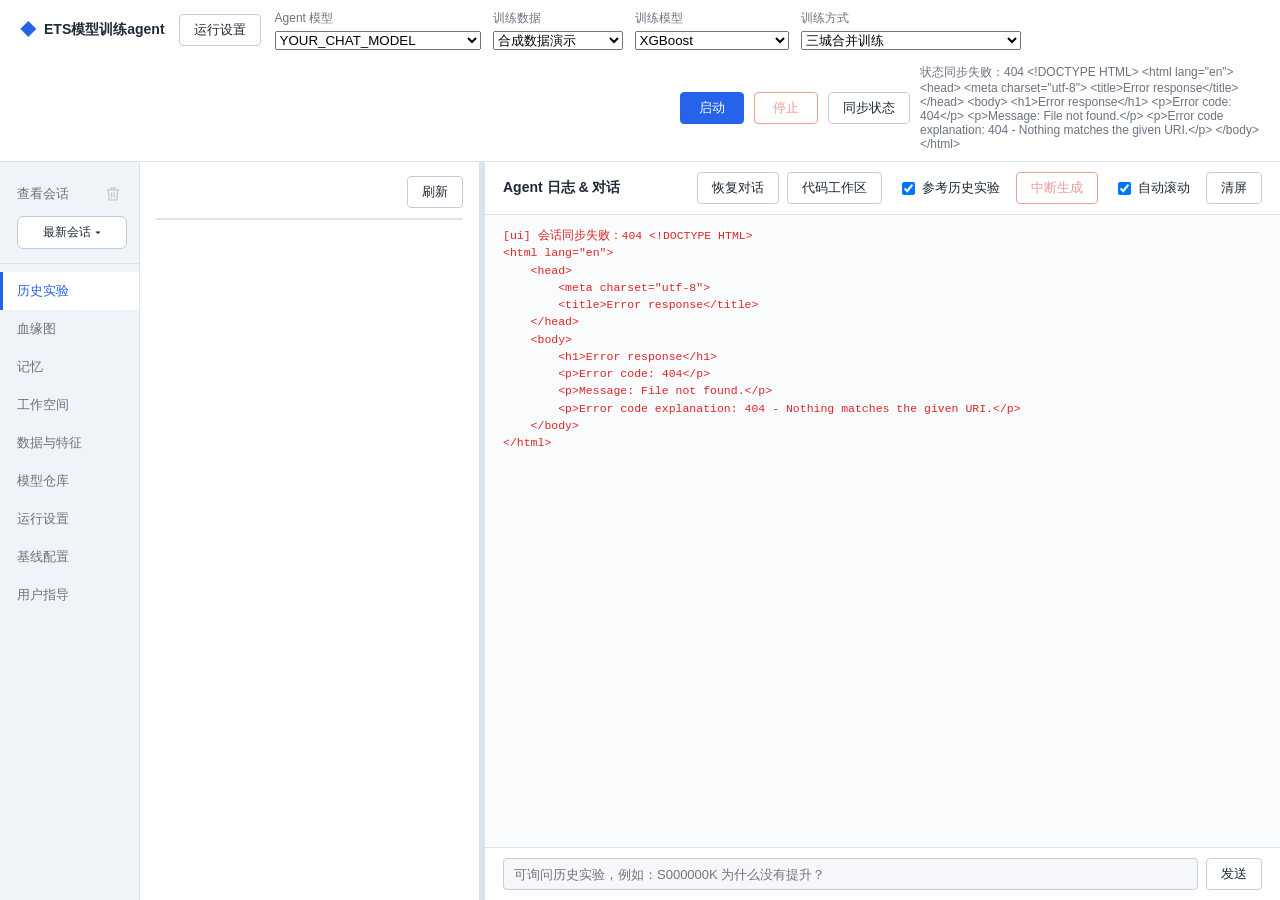
==== webui/static/index.html @ 3db3af94 "Initial sanitized synthetic-data demo" ====
<!DOCTYPE html>
<html lang="zh-CN">
<head>
  <meta charset="UTF-8">
  <title>ETS Agent 控制台</title>
  <link rel="stylesheet" href="styles.css">
</head>
<body>
  <header>
    <div class="brand">
      <span class="logo">◆</span>
      <span class="title">ETS模型训练agent</span>
    </div>
      <button id="btn-run-settings" type="button">运行设置</button>
    <div class="run-panel primary-selectors">
      <label title="用于下一条咨询和下一次启动的实验；不切换正在运行的任务">Agent 模型<select id="llm-profile"><option value="chat">YOUR_CHAT_MODEL</option><option value="responses">YOUR_RESPONSES_MODEL</option></select></label>
      <label title="本仓库只提供合成数据演示">训练数据<select id="data-source" disabled><option value="online">合成数据演示</option></select></label>
      <label>训练模型<select id="model-family"><option value="xgb">XGBoost</option><option value="mlp">简单神经网络（MLP）</option></select></label>
      <label>训练方式<select id="training-mode"><option value="pooled">三城合并训练</option><option value="by_city">分城市训练（示例区域A / 示例区域B / 示例区域C）</option></select></label>
    </div>
    <div class="run-panel">
      <button id="btn-run" class="primary">启动</button>
      <button id="btn-stop" class="danger" disabled>停止</button>
      <button id="btn-sync-run" type="button" title="重新核对后台任务状态，不会启动或停止实验">同步状态</button>
      <span id="run-status" role="status" aria-live="polite">正在核对任务状态…</span>
    </div>
  </header>

  <main>
    <aside class="left-pane">
      <nav class="tabs">
        <div class="session-switcher">
          <div class="session-heading">
            <label for="session-select">查看会话</label>
            <button id="btn-delete-session" type="button" class="session-delete" aria-label="删除所选会话" title="删除所选会话" disabled>
              <svg width="16" height="16" viewBox="0 0 24 24" fill="none" stroke="currentColor" stroke-width="1.7" stroke-linecap="round" stroke-linejoin="round" aria-hidden="true">
                <path d="M3 6h18M9 6V3h6v3M5 6l1 15h12l1-15M10 10v7M14 10v7"/>
              </svg>
            </button>
          </div>
          <button id="session-select" type="button" aria-haspopup="dialog" aria-expanded="false" aria-controls="session-menu">最新会话 ▾</button>
          <div id="session-menu" class="session-menu" role="dialog" aria-label="选择或管理会话" hidden>
            <button id="btn-new-chat" type="button" class="session-new">＋ 新建对话</button>
            <button id="btn-follow-session" type="button" class="session-follow">最新会话（跟随实验）</button>
            <div id="session-list" class="session-list"></div>
            <p class="session-menu-note">新建对话不启动实验。垃圾桶仅删除对应项，需确认。</p>
            <button id="btn-close-sessions" type="button">关闭列表</button>
          </div>
        </div>
        <button class="tab active" data-tab="history">历史实验</button>
        <button class="tab" data-tab="lineage">血缘图</button>
        <button class="tab" data-tab="memory">记忆</button>
        <button class="tab" data-tab="workspace" id="tab-workspace">工作空间</button>
        <button class="tab" data-tab="discovery">数据与特征</button>
        <button class="tab" data-tab="models">模型仓库</button>
        <button class="tab" data-tab="run-settings">运行设置</button>
        <button class="tab" data-tab="tuning">基线配置</button>
        <button class="tab" data-tab="hints">用户指导</button>
      </nav>
      <div class="tab-content-wrap">

<section class="tab-panel" data-panel="run-settings"><h2>运行设置</h2><section class="settings-section"><h3>本地快照</h3><div class="run-panel settings-grid">



      <label id="snapshot-control" hidden>本地快照<select id="snapshot-id"><option value="">正在加载…</option></select></label>
      <button id="btn-refresh-snapshots" type="button" hidden>刷新快照</button></div></section><section class="settings-section"><h3>探索与预算</h3><div class="run-panel settings-grid">      <label>轮数上限<input id="rounds" type="number" min="0" max="20" value="5"></label>
      <label>每轮尝试上限<input id="max-proposals" type="number" min="1" max="8" value="3"></label>
      <label class="chk" title="每次实验后重新规划；总尝试预算=轮数×每轮上限，不再预先批量生成三个方案"><input id="continuous-search" type="checkbox" checked>持续探索</label>
      <label class="chk" title="允许删除/替换特征、同会话分支、有界调参；新数据和代码扩展需人工审批。baseline不变"><input id="research-skills" type="checkbox" checked>扩展研究能力</label>
      <label class="chk" title="MLP专用。按验证结果自动做调参、XGB对照、多种子复验及融合；候选预算=轮数×每轮上限，复验额外最多24次训练，受搜索分钟总预算约束。使用内置实验策略，不调用Agent大模型"><input id="model-study" type="checkbox">自主模型实验</label>
      <label class="chk" title="启动实验后，每次规划前由模型自主决定搜索、阅读或复用已有证据；仅影响实验，下方对话独立支持联网"><input id="web-research-enabled" type="checkbox">联网研究</label>
      <button id="btn-web-research" type="button">资料调研</button>
      <label title="baseline完成后计时；预算到期不再安排新实验，不强杀已经开始的实验">搜索分钟<input id="search-timeout" type="number" min="1" max="1440" value="120"></label>
      <label title="连续未提升全局冠军的尝试达到此数时停止">无提升上限<input id="search-patience" type="number" min="1" max="160" value="9"></label></div></section><section class="settings-section"><h3>运行选项</h3><div class="run-panel settings-grid">      <label class="chk" title="只读取真实数据并生成字段画像，不训练、不调用 LLM"><input id="profile-only" type="checkbox">只做画像</label>
      <label class="chk"><input id="no-agent" type="checkbox">只跑 baseline</label>
      <label class="chk" title="普通探索继承上次配方；自主模型实验继承MLP冠军完整特征与权重作为候选，并在本次时间验证集重训"><input id="resume-recipes" type="checkbox">继承上次特征</label></div></section>    <div class="log-path-hint" id="log-path-hint" title="点击复制路径">
      <span class="lph-label">📝 日志</span>
      <span class="lph-value">加载中…</span>
    </div>
</section>
      <section class="tab-panel active" data-panel="history">
        <div id="city-training-summary" hidden></div>
        <div class="panel-actions">
          <button id="btn-refresh-history">刷新</button>
        </div>
        <div id="history-table" class="table-wrap"></div>
      </section>

      <section class="tab-panel" data-panel="memory">
        <div class="panel-actions">
          <button id="btn-refresh-memory">刷新</button>
        </div>
        <div id="memory-view"></div>
      </section>

      <section class="tab-panel" data-panel="lineage">
        <div class="panel-actions">
          <span class="hint" style="margin-right:auto">连线表示实际比较的父模型；旧记录缺少父节点时不推测连线。绿=通过门禁，蓝=baseline。</span>
          <button id="btn-refresh-lineage">刷新</button>
        </div>
        <div id="lineage-view"></div>
      </section>

      <section class="tab-panel" data-panel="discovery">
        <p class="hint">查看当前会话的实验依据与结果。自主模型实验使用训练期内时间验证；普通特征探索的测试成绩参与候选筛选。</p>
        <button id="btn-refresh-discovery">刷新字段画像</button>
        <div id="discovery-view"></div>
      </section>

      <section class="tab-panel" data-panel="workspace">
        <div class="workspace-heading"><div><h2>工作空间</h2><p class="hint">项目共享资料库 · 论文、文章与开源代码，不随会话切换</p></div><button id="workspace-refresh" type="button">刷新</button></div>
        <p id="workspace-summary" class="hint" aria-live="polite"></p>
        <details class="workspace-add"><summary>＋ 添加网络资料</summary>
        <form id="workspace-import" class="workspace-import">
          <label>保存网络资料<select id="workspace-import-kind"><option value="document">文章 / 论文</option><option value="code">源码 / GitHub 仓库 / ZIP</option></select></label>
          <label class="workspace-url">公开 HTTPS 网址<input id="workspace-url" type="url" required maxlength="2000" placeholder="粘贴文章、论文、源码文件或 GitHub 仓库网址"></label>
          <button id="workspace-save" type="submit" class="primary">下载并保存</button>
        </form>
        <p class="hint">只收录下载的论文正文、文章、技术文档和代码；首页、目录、搜索、词典等浏览页面不收录，相同内容合并展示。代码不执行，ZIP 不解压。不支持登录、付费墙或私有仓库。请勿填写密钥。</p>
        </details>
        <p id="workspace-import-status" role="status"></p>
        <form id="workspace-filter" class="workspace-filter">
          <input id="workspace-query" type="search" maxlength="300" aria-label="搜索资料标题或来源" placeholder="搜索标题、文件名或来源网址">
          <select id="workspace-kind" aria-label="资料类型"><option value="all">全部类型</option><option value="pdf">论文 / PDF</option><option value="article">文章 / 文本</option><option value="code">源码文件</option><option value="archive">代码 ZIP</option></select>
          <button type="submit">筛选</button>
        </form>
        <p id="workspace-list-status" role="status"></p>
        <div class="workspace-toolbar"><span class="hint">单击选中 · 双击或 Enter 打开 · 空格预览</span><button id="workspace-settings" type="button">打开方式…</button></div>
        <div id="workspace-list" class="workspace-grid" aria-label="资料文件"></div>
        <div id="workspace-selection" class="workspace-selection" hidden></div>
        <button id="workspace-more" type="button" hidden>加载更多资料</button>
        <p class="hint workspace-storage">文件保存在项目 artifacts/web_research/documents/ 中；下载原文件不会删除服务器副本。</p>
      </section>

      <dialog id="workspace-preview-dialog" class="workspace-dialog" aria-labelledby="workspace-preview-title">
        <div class="workspace-heading"><h2 id="workspace-preview-title">快速查看</h2><button id="workspace-preview-close" type="button">关闭</button></div>
        <p id="workspace-preview-info" class="hint"></p>
        <pre id="workspace-preview-text" class="research-reader"></pre>
        <button id="workspace-preview-more" type="button">继续读取</button>
        <p id="workspace-preview-status" role="status"></p>
      </dialog>
      <dialog id="workspace-settings-dialog" class="workspace-dialog" aria-labelledby="workspace-settings-title">
        <form id="workspace-settings-form">
          <div class="workspace-heading"><h2 id="workspace-settings-title">文件打开方式</h2><button id="workspace-settings-close" type="button">关闭</button></div>
          <label class="research-field">PDF 双击行为<select id="workspace-pdf-mode"><option value="download">下载到 Mac（由本机阅读器打开）</option><option value="browser">Chrome 新标签页预览</option></select></label>
          <p class="hint">网页无法直接调用 macOS“预览”。下载后从 Chrome 下载列表打开；如菜单提供“始终打开此类型文件 / 使用系统查看器打开”，可自行启用。阅读器由 Mac 的默认应用决定。</p>
          <label class="research-field">VS Code Remote-SSH 连接名<input id="workspace-ssh-host" maxlength="100" autocomplete="off" placeholder="填写 Mac 的 SSH Host 别名"></label>
          <p class="hint">填写你在 Mac VS Code 中连接这台云服务器时使用的 Host 别名，不是 Mac 用户名。需要本机安装 VS Code 和 Remote-SSH；Chrome 可能要求确认打开应用。</p>
          <p class="hint">代码打开的是服务器归档原文件（文件名可能为 original.code，可手动选择语言模式），不是 Mac 下载副本。不要修改归档原件；如需开发，请另存副本。ZIP 仅下载，不自动解压或执行。</p>
          <p id="workspace-settings-status" role="status"></p>
          <button type="submit" class="primary">保存到此浏览器</button>
        </form>
      </dialog>

      <section class="tab-panel" data-panel="models"><h3>模型仓库</h3><div id="model-catalog"></div><button id="refresh-models">刷新模型</button><div id="saved-models" class="table-wrap"></div></section>
      <section class="tab-panel" data-panel="tuning">

        <div id="tuning-form"></div>
        <button id="btn-save-tuning" class="primary">保存</button>
        <div id="tuning-msg" class="msg"></div>
      </section>

      <section class="tab-panel" data-panel="hints">
        <p class="hint">实验指导统一在此提交和查看，支持多行。指导全局共享，不绑定当前查看的会话；后续生成实验方案时，每轮优先读取最新一条待生效指导。提交不会立即获得 AI 回复、自动启动实验或改变已经开始的轮次。</p>
        <div class="hint-editor">
          <textarea id="hint-input" rows="4" placeholder="例如：下一轮重点降低示例区域B over_ratio；尝试用 h3_res6 分组做 7 天历史；避免加超过 2 个特征..."></textarea>
          <div class="hint-editor-actions">
            <button id="btn-view-prompt">查看当前 LLM prompt</button>
            <button id="btn-add-hint" class="primary">追加指导</button>
          </div>
        </div>
        <div id="hints-list"></div>
      </section>
      </div>
    </aside>

    <div id="splitter" class="splitter" title="拖动调节左右宽度"></div>

    <section class="right-pane">
      <div class="right-header">
        <h3>Agent 日志 & 对话</h3>
        <div class="right-actions">
          <button id="btn-restore-chat" type="button" title="重新加载当前会话保存在服务器的对话，清屏不会删除存档">恢复对话</button>
          <button id="btn-code-workspace" type="button">代码工作区</button>
          <label class="chk" title="只读检索其他会话的实验记录，不读取其他聊天内容；引用时标明来源"><input id="chat-history-enabled" type="checkbox" checked>参考历史实验</label>
          <button id="btn-interrupt-agent" type="button" class="danger" disabled>中断生成</button>
          <label class="chk"><input id="autoscroll" type="checkbox" checked>自动滚动</label>
          <button id="btn-clear-log">清屏</button>
        </div>
      </div>
      <div id="pinned-task" class="pinned-task" aria-label="当前会话实验运行进度" hidden></div>
      <div id="log-view" class="log-view"></div>
      <div class="chat-input">
        <input id="chat-text" aria-label="咨询当前会话及历史实验" placeholder="可询问历史实验，例如：S000000K 为什么没有提升？">
        <button id="btn-chat-send">发送</button>
      </div>
    </section>
  </main>

  <div id="detail-modal" class="modal hidden">
    <div class="modal-body">
      <button class="modal-close" id="btn-modal-close">×</button>
      <div id="detail-content">加载中…</div>
    </div>
  </div>

  <dialog id="web-research-dialog" aria-labelledby="web-research-title">
    <button id="web-research-close" type="button" style="float:right">关闭</button>
    <h2 id="web-research-title">联网资料调研</h2>
    <p>搜索论文与文章，下载原文并阅读正文。收集和阅读无需大模型接口；开启“联网研究”后，正文片段会供实验规划参考。</p>
    <label>研究方向 <select id="web-research-topic" aria-label="研究方向"></select></label>
    <label class="research-field">搜索关键词（可选）<input id="web-research-query" type="text" maxlength="300" placeholder="例如 gradient boosting target encoding"></label>
    <label class="research-field">论文或文章网址（可选，每行一个，最多5个）<textarea id="web-research-urls" rows="3" placeholder="https://arxiv.org/pdf/1603.02754"></textarea></label>
    <p class="hint">关键词留空时按研究方向搜索；仅填网址时直接读取。搜索词会发送给公开搜索服务，请勿填写内部数据或密钥。</p>
    <label><input id="web-research-full-text" type="checkbox" checked>下载并提取正文</label>
    <label><input id="web-research-refresh" type="checkbox">重新检索（忽略缓存）</label>
    <button id="web-research-fetch" type="button">开始调研</button>
    <div id="web-research-result" aria-live="polite"></div>
  </dialog>
  <script src="web-research.js"></script>
  <script src="controls.js"></script>
  <script src="markdown.js"></script>
  <script src="app.js"></script>
  <script src="workspace.js"></script>
</body>
</html>
---- webui/static/styles.css ----
/* ETS Agent 控制台 - 浅色简约主题 */
:root {
  --bg: #f5f7fa;
  --bg-elev: #ffffff;
  --bg-elev2: #f0f3f7;
  --border: #dde3ec;
  --border-strong: #c5cddb;
  --fg: #1f2937;
  --fg-dim: #6b7280;
  --fg-faint: #9ca3af;
  --accent: #2563eb;
  --accent-hover: #1d4ed8;
  --accent-bg: #eff6ff;
  --ok: #059669;
  --ok-bg: #ecfdf5;
  --warn: #d97706;
  --warn-bg: #fffbeb;
  --err: #dc2626;
  --err-bg: #fef2f2;
  --purple: #7c3aed;
  --purple-bg: #f5f3ff;
  --shadow-sm: 0 1px 2px rgba(15, 23, 42, 0.05);
  --shadow: 0 1px 3px rgba(15, 23, 42, 0.08), 0 1px 2px rgba(15, 23, 42, 0.04);
  --font: -apple-system, "Helvetica Neue", "PingFang SC", "Microsoft Yahei", sans-serif;
  --mono: "SF Mono", Consolas, "Liberation Mono", monospace;
  --sidebar-w: 140px;
}

* { box-sizing: border-box; }
html, body { margin: 0; padding: 0; height: 100%; }
body {
  display: flex;
  flex-direction: column;
  font-family: var(--font);
  background: var(--bg);
  color: var(--fg);
  overflow: hidden;
  font-size: 13px;
  -webkit-font-smoothing: antialiased;
}

/* ---------------- 顶栏 ---------------- */
header {
  display: flex;
  flex-wrap: wrap;
  align-items: center;
  padding: 10px 20px;
  gap: 14px;
  background: var(--bg-elev);
  border-bottom: 1px solid var(--border);
  box-shadow: var(--shadow-sm);
  min-height: 56px;
}
.brand { display: flex; align-items: center; gap: 8px; font-weight: 600; color: var(--fg); }
.logo { color: var(--accent); font-size: 16px; }
.title { font-size: 14px; white-space: nowrap; }

.champion-card {
  flex: 1;
  min-width: 260px;
  max-width: 520px;
  background: var(--accent-bg);
  border: 1px solid #c7dcff;
  border-radius: 6px;
  padding: 6px 12px;
  font-size: 12px;
  overflow: hidden;
}
.cc-label { color: var(--accent); font-size: 10px; font-weight: 600; text-transform: uppercase; letter-spacing: 0.5px; }
.cc-body {
  font-family: var(--mono);
  color: var(--fg);
  white-space: nowrap;
  overflow: hidden;
  text-overflow: ellipsis;
  font-size: 11px;
}

.run-panel { display: flex; align-items: center; gap: 10px; flex-wrap: wrap; }
.run-panel > [hidden] { display: none; }
#snapshot-id { max-width: 300px; }
#run-status { color: var(--fg-dim); font-size: 12px; max-width: 340px; overflow-wrap: anywhere; }
.run-panel > label {
  font-size: 12px;
  color: var(--fg-dim);
  display: flex;
  align-items: center;
  gap: 6px;
  white-space: nowrap;
}
.run-panel input[type=number] {
  width: 56px;
  background: var(--bg);
  border: 1px solid var(--border-strong);
  color: var(--fg);
  padding: 5px 8px;
  border-radius: 4px;
  font-size: 13px;
  text-align: center;
}
.run-panel input[type=number]:focus {
  outline: none;
  border-color: var(--accent);
  box-shadow: 0 0 0 2px var(--accent-bg);
}
.chk {
  cursor: pointer;
  display: inline-flex;
  align-items: center;
  gap: 4px;
  padding: 4px 8px;
  border-radius: 4px;
  transition: background .1s;
}
.chk:hover { background: var(--bg-elev2); }

/* ---------------- 按钮 ---------------- */
button {
  background: var(--bg-elev);
  color: var(--fg);
  border: 1px solid var(--border-strong);
  padding: 6px 14px;
  border-radius: 4px;
  cursor: pointer;
  font-size: 13px;
  font-family: inherit;
  transition: all .1s;
}
button:hover { background: var(--bg-elev2); border-color: var(--fg-dim); }
button:disabled { opacity: 0.45; cursor: not-allowed; }
button.primary {
  background: var(--accent); color: #fff; border-color: var(--accent);
  font-weight: 500;
  white-space: nowrap;
  min-width: 64px;
}
button.primary:hover { background: var(--accent-hover); border-color: var(--accent-hover); }
button.danger {
  background: var(--bg-elev); color: var(--err); border-color: var(--err);
  white-space: nowrap;
  min-width: 64px;
}
button.danger:hover { background: var(--err-bg); }

/* ---------------- 主区：三栏 flex ---------------- */
main {
  display: flex;
  flex: 1;
  min-height: 0;
  background: var(--bg);
}

.left-pane {
  width: 480px;
  min-width: 300px;
  background: var(--bg-elev);
  border-right: 1px solid var(--border);
  display: flex;
  flex-direction: row;  /* tab 竖排在左，内容在右 */
  overflow: hidden;
}

/* 侧栏 tab：竖排 */
.tabs {
  display: flex;
  flex-direction: column;
  width: var(--sidebar-w);
  min-width: var(--sidebar-w);
  background: var(--bg-elev2);
  border-right: 1px solid var(--border);
  padding: 8px 0;
  overflow-y: auto;
  flex-shrink: 0;
}
.session-switcher {
  display: flex;
  flex-direction: column;
  flex-shrink: 0;
  min-width: 0;
  gap: 8px;
  padding: 10px 12px 14px 17px;
  margin-bottom: 8px;
  border-bottom: 1px solid var(--border);
}
.session-switcher label {
  color: var(--fg-dim);
  font-size: 13px;
}
.session-heading { display: flex; align-items: center; justify-content: space-between; gap: 4px; }
.session-delete {
  display: inline-flex;
  align-items: center;
  justify-content: center;
  width: 28px;
  height: 28px;
  padding: 0;
  border: 1px solid transparent;
  border-radius: 5px;
  background: transparent;
  color: var(--fg-dim);
  cursor: pointer;
}
.session-delete:hover:not(:disabled) { color: #ef6464; background: rgba(239, 100, 100, .12); }
.session-delete:disabled { opacity: .35; cursor: not-allowed; }
.session-delete:focus-visible { outline: 2px solid var(--accent); outline-offset: 2px; }
.session-switcher #session-select {
  width: 100%;
  min-width: 0;
  padding: 7px 6px;
  border: 1px solid var(--border-strong);
  border-radius: 6px;
  background: var(--bg-elev);
  color: var(--fg);
  font-family: var(--font);
  font-size: 12px;
  text-overflow: ellipsis;
  cursor: pointer;
}
.session-switcher #session-select:focus-visible {
  outline: 2px solid var(--accent);
  outline-offset: 2px;
}
.session-menu[hidden] { display: none; }
.session-menu {
  position: fixed;
  z-index: 1000;
  width: min(410px, calc(100vw - 24px));
  max-height: 70vh;
  overflow-y: auto;
  padding: 10px;
  background: var(--bg-elev);
  color: var(--fg);
  border: 1px solid var(--border-strong);
  border-radius: 10px;
  box-shadow: var(--shadow-sm);
}
.session-new, .session-follow { width: 100%; text-align: left; padding: 10px; margin-bottom: 5px; }
.session-new { color: var(--accent); font-weight: 600; }
.session-row { display: flex; align-items: center; gap: 6px; border-radius: 6px; padding: 3px; }
.session-row.selected { background: var(--accent-bg); }
.session-row-choice { flex: 1; min-width: 0; text-align: left; background: transparent; border: 0; padding: 9px 5px; overflow-wrap: anywhere; }
.session-row .session-delete { flex-shrink: 0; width: 32px; height: 32px; }
.session-menu-note { font-size: 12px; color: var(--fg-dim); margin: 10px 4px; }
.tab {
  flex-shrink: 0;
  background: transparent;
  border: none;
  border-left: 3px solid transparent;
  padding: 10px 14px;
  color: var(--fg-dim);
  border-radius: 0;
  text-align: left;
  font-size: 13px;
  cursor: pointer;
  transition: all .12s;
}
.tab:hover { background: var(--bg-elev); color: var(--fg); }
.tab.active {
  color: var(--accent);
  background: var(--bg-elev);
  border-left-color: var(--accent);
  font-weight: 500;
}

.tab-content-wrap {
  flex: 1;
  min-width: 0;
  display: flex;
  flex-direction: column;
  overflow: hidden;
}

.tab-panel { flex: 1; overflow: auto; padding: 14px 16px; display: none; }
.tab-panel.active { display: block; }
.panel-actions { display: flex; justify-content: flex-end; align-items: center; margin-bottom: 10px; gap: 8px; }
.hint { color: var(--fg-dim); font-size: 12px; margin: 0 0 12px 0; line-height: 1.6; }
.msg { margin-top: 8px; font-size: 12px; color: var(--fg-dim); }
.msg.ok { color: var(--ok); }
.msg.err { color: var(--err); }

/* ---------------- 拖动分隔条 ---------------- */
.splitter {
  width: 5px;
  cursor: col-resize;
  background: var(--border);
  transition: background .12s;
  flex: 0 0 5px;
  position: relative;
}
.splitter:hover, .splitter.dragging {
  background: var(--accent);
}
.splitter::before {
  content: "";
  position: absolute;
  left: -3px; right: -3px;
  top: 0; bottom: 0;
}

/* ---------------- 表格 ---------------- */
.table-wrap { overflow: auto; border: 1px solid var(--border); border-radius: 4px; }
table { border-collapse: collapse; width: 100%; font-size: 12px; background: var(--bg-elev); }
th, td { border-bottom: 1px solid var(--border); padding: 8px 10px; text-align: left; }
th {
  color: var(--fg-dim);
  font-weight: 500;
  position: sticky; top: 0;
  background: var(--bg-elev2);
  font-size: 11px;
  text-transform: uppercase;
  letter-spacing: 0.5px;
}
tr.clickable:hover { background: var(--accent-bg); cursor: pointer; }
td.pass { color: var(--ok); font-weight: 500; }
td.fail { color: var(--err); }
td.baseline { color: var(--purple); }

.mono { font-family: var(--mono); font-size: 12px; }

/* ---------------- 右侧日志区 ---------------- */
.right-pane {
  flex: 1;
  min-width: 320px;
  display: flex;
  flex-direction: column;
  overflow: hidden;
  background: var(--bg-elev);
}
.right-header {
  display: flex;
  flex-wrap: wrap;
  gap: 6px;
  justify-content: space-between;
  align-items: center;
  padding: 10px 18px;
  border-bottom: 1px solid var(--border);
  background: var(--bg-elev);
}
.right-header h3 { margin: 0; font-size: 14px; font-weight: 600; color: var(--fg); }
.right-actions { display: flex; flex-wrap: wrap; gap: 8px; align-items: center; }

.log-view {
  flex: 1;
  overflow-y: auto;
  padding: 12px 18px;
  font-family: var(--mono);
  font-size: 11.5px;
  line-height: 1.5;
  white-space: pre-wrap;
  word-break: break-word;
  background: #fafbfc;
}
.log-line { margin: 0; }
.log-line.stdout { color: var(--fg); }
.log-line.stderr { color: var(--err); }
.log-line.runner { color: var(--fg-faint); }
.log-line.orch { color: #0891b2; }
.log-line.trainer { color: #4f46e5; }
.log-line.propose { color: var(--purple); }
.log-line.llm-think { color: var(--fg-dim); font-style: italic; }
.log-line.llm-out { color: var(--ok); }
.log-line.gate-pass { color: var(--ok); font-weight: 500; }
.log-line.error { color: var(--err); }
.chat-message {
  display: flex;
  align-items: flex-start;
  gap: 10px;
  margin: 20px 0;
  font-family: var(--font);
  font-size: 14px;
  line-height: 1.75;
  white-space: normal;
}
.chat-message-user { flex-direction: row-reverse; }
.chat-archive { width: 100%; min-width: 0; white-space: normal; font-family: var(--font); }
.chat-saved-turn { padding: 10px 0; border-bottom: 1px solid var(--border); }
.chat-saved-turn > .muted-tiny { font-size: 11px; color: var(--fg-dim); }
.chat-empty {
  padding: 32px 16px;
  text-align: center;
  color: var(--fg-faint);
  font-family: var(--font);
  font-size: 13px;
  white-space: normal;
}
.chat-avatar {
  display: flex;
  align-items: center;
  justify-content: center;
  flex: 0 0 32px;
  height: 32px;
  border-radius: 10px;
  background: #e8eefc;
  color: #3657a1;
  font-size: 11px;
  font-weight: 700;
}
.chat-message-user .chat-avatar { background: #2563eb; color: #fff; }
.chat-message-content { min-width: 0; max-width: min(86%, 880px); }
.chat-message-header {
  display: flex;
  align-items: center;
  gap: 10px;
  min-width: 0;
  margin-bottom: 5px;
  color: var(--fg-dim);
  font-size: 11px;
  line-height: 1.5;
}
.chat-message-user .chat-message-header { justify-content: flex-end; }
.chat-session {
  min-width: 0;
  overflow: hidden;
  text-overflow: ellipsis;
  white-space: nowrap;
  color: var(--fg-faint);
  font-size: 10px;
}
.chat-bubble {
  padding: 13px 17px;
  border: 1px solid var(--border);
  border-radius: 4px 16px 16px;
  background: #fff;
  color: var(--fg);
  box-shadow: 0 2px 5px rgba(15, 23, 42, .03);
  overflow-wrap: anywhere;
}
.chat-message-user .chat-bubble {
  border-color: #d7e5ff;
  border-radius: 16px 4px 16px 16px;
  background: #eaf2ff;
  color: #1e3a5f;
  white-space: pre-wrap;
}
.chat-message-pending .chat-bubble { color: var(--fg-dim); }
.chat-waiting-status { display: flex; align-items: center; gap: 8px; }
.chat-waiting-status::before {
  content: '';
  width: 12px;
  height: 12px;
  flex-shrink: 0;
  border: 2px solid #d7e5ff;
  border-top-color: #2563eb;
  border-radius: 50%;
  animation: chat-waiting-spin .9s linear infinite;
}
.chat-waiting-elapsed { display: block; color: var(--fg-faint); font-size: 11px; }
@keyframes chat-waiting-spin { to { transform: rotate(360deg); } }
@media (prefers-reduced-motion: reduce) {
  .chat-waiting-status::before { animation: none; }
}
.markdown-body > :first-child { margin-top: 0; }
.markdown-body > :last-child { margin-bottom: 0; }
.markdown-body p { margin: 0 0 12px; }
.markdown-body strong { font-weight: 700; color: #172b4d; }
.markdown-body h1, .markdown-body h2, .markdown-body h3,
.markdown-body h4, .markdown-body h5, .markdown-body h6 {
  margin: 18px 0 8px;
  line-height: 1.45;
  font-size: 15px;
  font-weight: 650;
}
.markdown-body h1 { font-size: 19px; }
.markdown-body h2 { font-size: 17px; }
.markdown-body ul, .markdown-body ol { margin: 8px 0 14px; padding-left: 24px; }
.markdown-body li { margin: 5px 0; }
.markdown-body li::marker { color: #7a8aa5; }
.markdown-body code {
  padding: 2px 5px;
  border-radius: 4px;
  background: #f0f3f8;
  color: #405784;
  font-family: var(--mono);
  font-size: .88em;
}
.markdown-body pre {
  max-width: 100%;
  overflow-x: auto;
  margin: 12px 0;
  padding: 12px 14px;
  border-radius: 8px;
  background: #f5f7fa;
  white-space: pre;
  overflow-wrap: normal;
  word-break: normal;
}
.markdown-body pre code { padding: 0; background: none; color: var(--fg); }
.markdown-body blockquote {
  margin: 10px 0;
  padding: 6px 12px;
  border-left: 3px solid #bed0ef;
  background: #f8faff;
  color: var(--fg-dim);
}
.markdown-body hr { margin: 16px 0; border: 0; border-top: 1px solid var(--border); }
.markdown-body a { color: #2563eb; text-decoration: underline; text-underline-offset: 3px; }
.markdown-table-wrap { max-width: 100%; overflow-x: auto; margin: 12px 0; }
.markdown-body table { width: 100%; border-collapse: collapse; font-size: 12px; line-height: 1.6; }
.markdown-body th, .markdown-body td {
  border: 1px solid var(--border);
  padding: 8px 10px;
  min-width: 70px;
  white-space: normal;
}
.markdown-body th { background: #f0f4fa; color: #172b4d; font-weight: 650; }
.markdown-body tbody tr:nth-child(even) { background: #f9fbfe; }
.markdown-body .md-align-left { text-align: left; }
.markdown-body .md-align-center { text-align: center; }
.markdown-body .md-align-right { text-align: right; }
.chat-truncated-notice {
  display: flex;
  flex-wrap: wrap;
  align-items: center;
  gap: 10px;
  margin-top: 14px;
  padding-top: 10px;
  border-top: 1px solid var(--border);
  color: #925900;
  font-size: 12px;
}
.chat-truncated-notice button { padding: 4px 10px; font-size: 12px; }
@media (max-width: 700px) {
  .chat-message { gap: 7px; font-size: 13px; }
  .chat-message-content { max-width: calc(100% - 39px); }
  .chat-bubble { padding: 10px 12px; }
}

/* 合并块 */
.merge-block {
  margin: 4px 0;
  border-left: 2px solid var(--fg-faint);
  padding: 4px 10px;
  background: var(--bg-elev);
  border-radius: 3px;
}
.merge-block > summary {
  cursor: pointer;
  font-size: 11px;
  color: var(--fg-dim);
  user-select: none;
  padding: 2px 0;
  list-style: none;
}
.merge-block > summary::-webkit-details-marker { display: none; }
.merge-block > summary::before { content: "▼ "; display: inline-block; width: 1em; }
.merge-block:not([open]) > summary::before { content: "▶ "; }
.merge-block .merge-body {
  margin-top: 4px;
  max-height: 240px;
  overflow-y: auto;
  white-space: pre-wrap;
  word-break: break-word;
  line-height: 1.55;
  font-size: 11.5px;
}
.merge-block.llm-think { border-left-color: var(--fg-dim); }
.merge-block.llm-think .merge-body { color: var(--fg-dim); font-style: italic; }
.merge-block.llm-out { border-left-color: var(--ok); }
.merge-block.llm-out .merge-body { color: #065f46; font-family: var(--mono); font-size: 11px; }

.log-path-hint {
  display: flex;
  align-items: center;
  gap: 6px;
  padding: 4px 10px;
  background: var(--bg-elev2);
  border: 1px solid var(--border);
  border-radius: 4px;
  max-width: 260px;
  cursor: pointer;
  transition: all .12s;
}
.log-path-hint:hover { border-color: var(--accent); background: var(--accent-bg); }
.lph-label {
  font-size: 10px;
  color: var(--fg-dim);
  white-space: nowrap;
  text-transform: uppercase;
  letter-spacing: 0.4px;
  font-weight: 500;
  flex-shrink: 0;
}
.lph-value {
  font-family: var(--mono);
  font-size: 11px;
  color: var(--fg);
  white-space: nowrap;
  overflow: hidden;
  text-overflow: ellipsis;
  min-width: 0;
}
.log-path-hint:hover .lph-value { color: var(--accent); }

/* ---------------- Summary 卡片 ---------------- */
.task-progress {
  margin: 10px 0;
  padding: 14px;
  border: 1px solid var(--border);
  border-left: 3px solid var(--accent);
  border-radius: 8px;
  background: var(--bg-elev);
  font-family: var(--font);
}
.task-title { font-size: 13px; font-weight: 600; margin-bottom: 8px; }
.task-status { color: var(--accent); font-weight: 600; margin-bottom: 5px; }
.task-message { font-size: 13px; line-height: 1.6; margin-bottom: 8px; overflow-wrap: anywhere; }
.task-terminal { margin-top: 12px; border-top: 1px solid var(--border); padding-top: 8px; }
.task-terminal summary { cursor: pointer; color: var(--fg-dim); font-size: 12px; }
.task-terminal summary:focus-visible { outline: 2px solid var(--accent); outline-offset: 3px; }
.task-terminal-body { max-height: 260px; overflow: auto; white-space: pre-wrap; overflow-wrap: anywhere; font-size: 11px; color: var(--fg-dim); }
.task-complete { border-left-color: var(--ok); }
.task-complete .task-status { color: var(--ok); }
.task-failed { border-left-color: var(--err); }
.task-failed .task-status { color: var(--err); }
.task-stopped .task-status { color: var(--fg-dim); }

.summary-card {
  border: 1px solid var(--border);
  background: var(--bg-elev);
  border-radius: 6px;
  padding: 12px 14px;
  margin: 10px 0;
  font-family: var(--font);
  font-size: 13px;
  box-shadow: var(--shadow-sm);
}
.summary-card .sc-title { font-weight: 600; margin-bottom: 4px; display: flex; flex-wrap: wrap; gap: 6px; align-items: center; }
.sc-id { font-family: var(--mono); font-size: 11px; color: var(--fg-dim); }
.sc-inn { color: var(--fg); }
.summary-card .sc-badge {
  display: inline-block;
  font-size: 11px;
  padding: 2px 8px;
  border-radius: 10px;
  vertical-align: middle;
}
.badge-improvement { background: var(--ok-bg); color: var(--ok); }
.badge-regression  { background: var(--err-bg); color: var(--err); }
.badge-mixed       { background: var(--warn-bg); color: var(--warn); }
.badge-neutral     { background: var(--bg-elev); color: var(--fg-dim); }
.search-diagnostics { margin: 10px 0; overflow-x: auto; }
.search-diagnostics summary { cursor: pointer; }
.badge-baseline    { background: var(--purple-bg); color: var(--purple); }
.summary-card .sc-narr { color: var(--fg); margin: 6px 0; line-height: 1.6; }
.summary-card .sc-delta { font-family: var(--mono); font-size: 11px; color: var(--fg-dim); }
.sc-gate { display: inline-block; font-size: 11px; padding: 2px 8px; border-radius: 10px; }
.sc-reasons { font-size: 11px; color: var(--err); margin-top: 8px; padding: 6px 10px; background: var(--err-bg); border-left: 2px solid var(--err); border-radius: 3px; line-height: 1.6; }
.delta-pos { color: var(--ok); font-weight: 500; }
.delta-neg { color: var(--err); font-weight: 500; }

.city-compare-scroll { max-width: 100%; overflow-x: auto; }
.evaluation-controls { display: flex; flex-wrap: wrap; gap: 12px; margin-top: 12px; }
.evaluation-controls label { display: flex; align-items: center; gap: 6px; font-size: 13px; }
.evaluation-controls select { padding: 6px; color: var(--fg); background: var(--bg-elev); border: 1px solid var(--border-strong); border-radius: 5px; }
.city-compare.single-model { min-width: 420px; }
.city-compare { width: 100%; min-width: 720px; border-collapse: collapse; margin-top: 8px; font-size: 11px; font-family: var(--mono); background: var(--bg-elev); }
.city-compare th, .city-compare td { padding: 5px 8px; text-align: right; border-bottom: 1px solid var(--border); white-space: nowrap; word-break: normal; }
.city-compare th { color: var(--fg-dim); font-weight: 500; text-transform: none; font-size: 10px; background: var(--bg-elev2); letter-spacing: normal; }
.city-compare th[colspan] { text-align: center; }
.city-compare .th-b { color: var(--warn); }
.city-compare .th-c { color: var(--accent); }
.city-compare td:first-child, .city-compare th:first-child { text-align: left; }
.city-compare .city-cell { color: var(--fg); font-family: var(--font); }
.city-compare tbody tr:nth-child(even) { background: var(--bg-elev2); }

/* ---------------- 聊天输入 ---------------- */
.chat-input {
  display: flex;
  gap: 8px;
  padding: 10px 18px;
  border-top: 1px solid var(--border);
  background: var(--bg-elev);
}
.chat-input input {
  background: var(--bg);
  border: 1px solid var(--border-strong);
  color: var(--fg);
  padding: 7px 10px;
  border-radius: 4px;
  font-family: inherit;
  font-size: 13px;
}
.chat-input input { flex: 1; min-width: 0; }
.chat-input input:focus {
  outline: none;
  border-color: var(--accent);
  box-shadow: 0 0 0 2px var(--accent-bg);
}

/* ---------------- 模态 ---------------- */
.modal {
  position: fixed; inset: 0;
  background: rgba(15, 23, 42, 0.4);
  display: flex; align-items: center; justify-content: center;
  z-index: 1000;
}
.modal.hidden { display: none; }
.modal-body {
  position: relative;
  background: var(--bg-elev);
  border: 1px solid var(--border);
  border-radius: 8px;
  padding: 22px;
  max-width: 90vw;
  max-height: 85vh;
  overflow: auto;
  min-width: 700px;
  box-shadow: 0 20px 40px rgba(15, 23, 42, 0.15);
}
.modal-close {
  position: absolute; top: 10px; right: 12px;
  background: transparent; border: none;
  color: var(--fg-dim); font-size: 24px;
  padding: 4px 8px;
}
.modal-close:hover { color: var(--fg); background: var(--bg-elev2); }

/* ---------------- 记忆块 & chip ---------------- */
.memory-block {
  border: 1px solid var(--border);
  border-radius: 6px;
  padding: 12px 14px;
  margin-bottom: 12px;
  background: var(--bg-elev);
  box-shadow: var(--shadow-sm);
}
.memory-block h4 {
  margin: 0 0 8px 0; font-size: 11px; color: var(--fg-dim); font-weight: 600;
  text-transform: uppercase; letter-spacing: 0.5px;
}
.chip {
  display: inline-block;
  font-size: 11px;
  padding: 2px 10px;
  border-radius: 12px;
  background: var(--accent-bg);
  color: var(--accent);
  margin: 2px 4px 2px 0;
  border: 1px solid #c7dcff;
  font-family: var(--mono);
}
code { background: var(--bg-elev2); padding: 1px 6px; border-radius: 3px; font-size: 11px; font-family: var(--mono); color: var(--fg); }

/* ---------------- Tuning ---------------- */
.tuning-section { margin-bottom: 18px; }
.tuning-section h4 { margin: 0 0 10px 0; font-size: 12px; color: var(--fg-dim); font-weight: 600; text-transform: uppercase; letter-spacing: 0.5px; }
.tuning-grid { display: grid; grid-template-columns: 1fr 1fr; gap: 12px; }
.tuning-item { display: flex; flex-direction: column; }
.tuning-item label { font-size: 12px; color: var(--fg-dim); margin-bottom: 4px; }
.tuning-item input {
  background: var(--bg-elev);
  border: 1px solid var(--border-strong);
  color: var(--fg);
  padding: 6px 8px;
  border-radius: 4px;
  font-family: var(--mono);
  font-size: 12px;
}
.tuning-item input:focus { outline: none; border-color: var(--accent); box-shadow: 0 0 0 2px var(--accent-bg); }
.tuning-item .range { font-size: 10px; color: var(--fg-faint); margin-top: 2px; }
.tuning-hint { font-size: 11px; color: var(--fg-dim); margin-top: 8px; padding: 6px 10px; background: var(--bg-elev2); border-radius: 3px; }

/* ---------------- Discovery ---------------- */
.empty-hint { color: var(--fg-dim); font-size: 12px; line-height: 1.7; padding: 14px; background: var(--bg-elev2); border-radius: 6px; border: 1px dashed var(--border-strong); }
.error-hint { color: var(--err); font-size: 12px; padding: 8px 10px; background: var(--err-bg); border-left: 3px solid var(--err); margin-top: 8px; border-radius: 3px; }
.muted { color: var(--fg-dim); }
.muted-tiny { color: var(--fg-faint); font-size: 10px; }

.discovery-header {
  border: 1px solid var(--border);
  background: var(--bg-elev);
  border-radius: 6px;
  padding: 12px 14px;
  margin-bottom: 12px;
  box-shadow: var(--shadow-sm);
}
.dh-title { font-size: 13px; font-weight: 600; display: flex; align-items: center; gap: 8px; flex-wrap: wrap; }
.dh-meta { font-size: 11px; color: var(--fg-dim); margin-top: 6px; }
.dh-stats { display: flex; gap: 24px; margin-top: 12px; flex-wrap: wrap; }
.dh-stats > div { display: flex; flex-direction: column; align-items: flex-start; }
.stat-num { font-size: 22px; font-weight: 600; color: var(--accent); line-height: 1.2; }
.stat-label { font-size: 10px; color: var(--fg-dim); text-transform: uppercase; letter-spacing: 0.5px; margin-top: 2px; }

.disc-section {
  border: 1px solid var(--border);
  border-radius: 6px;
  padding: 12px 14px;
  margin-bottom: 10px;
  background: var(--bg-elev);
}
.disc-section h4 { margin: 0 0 10px 0; font-size: 12px; color: var(--fg-dim); font-weight: 600; text-transform: uppercase; letter-spacing: 0.5px; }
.disc-section.muted h4 { opacity: 0.6; }

.status-badge { font-size: 10px; padding: 2px 8px; border-radius: 10px; border: 1px solid var(--border); background: var(--bg-elev); font-weight: 500; }
.st-ok { color: var(--ok); border-color: var(--ok); background: var(--ok-bg); }
.st-info { color: var(--accent); border-color: var(--accent); background: var(--accent-bg); }
.st-err { color: var(--err); border-color: var(--err); background: var(--err-bg); }
.st-neutral { color: var(--fg-dim); }

.tag { display: inline-block; font-size: 10px; padding: 2px 8px; border-radius: 3px; background: var(--bg-elev2); color: var(--fg-dim); border: 1px solid var(--border); margin-left: 4px; font-weight: 500; }
.tag-mock { background: var(--warn-bg); color: var(--warn); border-color: #fde68a; }
.tag-real { background: var(--ok-bg); color: var(--ok); border-color: #a7f3d0; }
.tag-smoke { background: var(--purple-bg); color: var(--purple); border-color: #ddd6fe; }
.tag-hist { background: var(--accent-bg); color: var(--accent); border-color: #c7dcff; }
.tag-roll { background: #fff7ed; color: #ea580c; border-color: #fed7aa; }
.tag-group { background: #f0fdfa; color: #0d9488; border-color: #99f6e4; }

.recipe-list { list-style: none; padding: 0; margin: 0; }
.recipe-list li { padding: 8px 0; border-bottom: 1px dashed var(--border); font-size: 12px; }
.recipe-list li:last-child { border-bottom: none; }

.gate-badge { display: inline-block; padding: 3px 10px; border-radius: 12px; font-size: 11px; font-weight: 600; }
.gate-ok { background: var(--ok-bg); color: var(--ok); }
.gate-fail { background: var(--err-bg); color: var(--err); }
.gate-reasons { margin: 8px 0 0 20px; font-size: 11px; color: var(--fg-dim); }

.sources-table, .catalog-table { width: 100%; border-collapse: collapse; font-size: 11px; }
.sources-table th, .catalog-table th { text-align: left; color: var(--fg-dim); font-weight: 500; padding: 6px 8px; border-bottom: 1px solid var(--border); text-transform: uppercase; font-size: 10px; letter-spacing: 0.5px; background: var(--bg-elev2); }
.sources-table td, .catalog-table td { padding: 5px 8px; border-bottom: 1px solid var(--border); }

.catalog-search { width: 100%; padding: 7px 12px; margin-bottom: 8px; background: var(--bg-elev); border: 1px solid var(--border-strong); color: var(--fg); border-radius: 4px; font-size: 12px; }
.catalog-search:focus { outline: none; border-color: var(--accent); box-shadow: 0 0 0 2px var(--accent-bg); }
.catalog-legend { font-size: 10px; color: var(--fg-dim); margin-bottom: 6px; }
.catalog-legend span { padding: 1px 6px; margin-right: 6px; border-radius: 3px; }
.catalog-table-wrap { max-height: 460px; overflow-y: auto; border: 1px solid var(--border); border-radius: 4px; }
.catalog-table thead th { position: sticky; top: 0; z-index: 1; }
.catalog-table .sp-strong { color: var(--ok); font-weight: 600; }
.catalog-table .sp-mid { color: var(--warn); }
.catalog-table .sp-weak { color: var(--fg-faint); }

/* ---------------- 血缘图 ---------------- */
.lineage-session {
  border: 1px solid var(--border);
  border-radius: 6px;
  margin-bottom: 14px;
  background: var(--bg-elev);
  overflow: hidden;
  box-shadow: var(--shadow-sm);
}
.ls-header {
  display: flex; align-items: center; gap: 8px; flex-wrap: wrap;
  padding: 8px 14px;
  background: var(--bg-elev2);
  border-bottom: 1px solid var(--border);
  font-size: 12px;
}
.ls-title { font-weight: 600; color: var(--fg); }
.ls-canvas {
  overflow: auto;
  padding: 14px;
  background:
    linear-gradient(0deg, transparent 24px, rgba(0,0,0,0.03) 25px, transparent 26px),
    linear-gradient(90deg, transparent 24px, rgba(0,0,0,0.03) 25px, transparent 26px);
  background-size: 25px 25px;
}
.lineage-svg { display: block; }

.lineage-node { cursor: pointer; }
.lineage-node rect {
  fill: var(--bg-elev);
  stroke: var(--border-strong);
  stroke-width: 1.5;
  transition: filter .12s;
  filter: drop-shadow(0 1px 2px rgba(15,23,42,0.05));
}
.lineage-node:hover rect { stroke-width: 2; filter: drop-shadow(0 2px 4px rgba(15,23,42,0.12)); }
.lineage-node.node-baseline rect { fill: var(--purple-bg); stroke: var(--purple); }
.lineage-node.node-pass     rect { fill: var(--ok-bg); stroke: var(--ok); }
.lineage-node.node-fail     rect { fill: var(--err-bg); stroke: var(--err); }
.lineage-node.node-neutral  rect { fill: var(--bg-elev); stroke: var(--fg-dim); }

.lineage-node text { fill: var(--fg); font-family: var(--font); dominant-baseline: middle; }
.lineage-node .ln-label { font-size: 12px; font-weight: 600; }
.lineage-node .ln-inn { font-size: 10px; fill: var(--fg-dim); }
.lineage-node .ln-acc { font-size: 10px; font-family: var(--mono); fill: var(--fg-dim); }
.lineage-node.node-pass .ln-label { fill: var(--ok); }
.lineage-node.node-fail .ln-label { fill: var(--err); }
.lineage-node.node-baseline .ln-label { fill: var(--purple); }

.edge-pass    { stroke: var(--ok);      stroke-width: 2; }
.edge-fail    { stroke: var(--err);     stroke-width: 1.5; stroke-dasharray: 4,3; opacity: 0.6; }
.edge-neutral { stroke: var(--fg-dim);  stroke-width: 1.5; opacity: 0.5; }

/* ==================== 用户指导 textarea ==================== */
.hint-editor { margin-bottom: 12px; }
.hint-editor textarea {
  width: 100%;
  min-height: 96px;
  resize: vertical;
  background: var(--bg-elev);
  border: 1px solid var(--border-strong);
  color: var(--fg);
  padding: 10px 12px;
  border-radius: 6px;
  font-family: inherit;
  font-size: 13px;
  line-height: 1.6;
}
.hint-editor textarea:focus {
  outline: none;
  border-color: var(--accent);
  box-shadow: 0 0 0 2px var(--accent-bg);
}
.hint-editor-actions {
  display: flex;
  justify-content: flex-end;
  gap: 8px;
  margin-top: 8px;
}

/* ==================== Prompt 预览 ==================== */
.prompt-view {
  background: var(--bg-elev2);
  border: 1px solid var(--border);
  padding: 12px 14px;
  border-radius: 4px;
  font-family: var(--mono);
  font-size: 11.5px;
  line-height: 1.6;
  color: var(--fg);
  white-space: pre-wrap;
  word-break: break-word;
  max-height: 480px;
  overflow-y: auto;
  margin: 0;
}

/* ==================== 表格搜索 + 分页 ==================== */
.table-search-row {
  margin-bottom: 8px;
}
.table-search-row input {
  width: 100%;
  padding: 7px 12px;
  background: var(--bg-elev);
  border: 1px solid var(--border-strong);
  color: var(--fg);
  border-radius: 4px;
  font-size: 12px;
}
.table-search-row input:focus {
  outline: none;
  border-color: var(--accent);
  box-shadow: 0 0 0 2px var(--accent-bg);
}
.pagination {
  display: flex;
  justify-content: space-between;
  align-items: center;
  margin-top: 10px;
  padding: 8px 0;
  border-top: 1px solid var(--border);
  gap: 10px;
  flex-wrap: wrap;
}
.pagination-ctrls {
  display: flex;
  align-items: center;
  gap: 6px;
}
.pagination-ctrls button {
  padding: 4px 10px;
  font-size: 11px;
}
.pagination-ctrls select {
  padding: 4px 8px;
  font-size: 11px;
  background: var(--bg-elev);
  border: 1px solid var(--border-strong);
  color: var(--fg);
  border-radius: 4px;
  cursor: pointer;
  margin-left: 4px;
}

/* ==================== 历史实验：ID 截断 + 顶部过滤器 ==================== */
/* 搜索行改成横向 flex：搜索框自适应 + 复选框固定 */
.table-search-row {
  display: flex;
  gap: 10px;
  align-items: center;
  margin-bottom: 8px;
}
.table-search-row input[type=search] { flex: 1; }
.history-filter-chk {
  white-space: nowrap;
  font-size: 12px;
  padding: 6px 10px;
  background: var(--bg-elev);
  border: 1px solid var(--border);
  border-radius: 4px;
}
.history-filter-chk:hover { border-color: var(--accent); }
.history-filter-chk input[type=checkbox]:checked ~ span { color: var(--ok); font-weight: 500; }

/* 表格允许折叠列宽 */
.history-table-tight { table-layout: fixed; min-width: 850px; }
.history-table-tight th, .history-table-tight td { overflow: hidden; }
.history-table-tight th:nth-child(3) { width: 180px; }
.model-ratio { overflow-wrap: anywhere; white-space: normal; }
.reproduction-details { min-width: 0; }
.reproduction-details table { table-layout: fixed; width: 100%; }
.reproduction-details td, .reproduction-details code { overflow-wrap: anywhere; white-space: normal; }
.reproduction-details pre { white-space: pre-wrap; overflow-wrap: anywhere; }

/* ID 单元格：CSS 省略号截断（悬停显示完整 title） */
.id-cell {
  max-width: 220px;      /* 表格窄了会自动跟随，这个只是初始上限 */
  overflow: hidden;
  white-space: nowrap;
  text-overflow: ellipsis;
}
.id-cell .id-text {
  display: inline-block;
  max-width: 100%;
  overflow: hidden;
  text-overflow: ellipsis;
  white-space: nowrap;
  vertical-align: middle;
}

/* Public research is separate from model execution and chat. */
#web-research-dialog { width: min(900px, 90vw); max-height: 85vh; overflow: auto; padding: 24px; border: 1px solid #cbd5e1; border-radius: 12px; }
#web-research-dialog::backdrop { background: rgba(15,23,42,.4); }
#web-research-result article { border-top: 1px solid #dbe2ea; margin-top: 16px; padding-top: 12px; }
#web-research-result pre { white-space: pre-wrap; overflow-wrap: anywhere; font: inherit; line-height: 1.6; }
.research-field { display: block; margin: 12px 0; }
.research-field input, .research-field textarea { display: block; box-sizing: border-box; width: 100%; margin-top: 6px; padding: 8px; }
#web-research-result .research-actions { display: flex; flex-wrap: wrap; align-items: center; gap: 12px; margin: 8px 0; }
#web-research-result .research-reader { max-height: 440px; overflow: auto; border: 1px solid #dbe2ea; padding: 12px; background: #f8fafc; }
/* Shared downloaded materials workspace */
.workspace-heading, .workspace-import, .workspace-filter { display: flex; gap: 12px; align-items: center; flex-wrap: wrap; }
.workspace-heading { justify-content: space-between; }
.workspace-heading h2 { margin: 0; }
.workspace-import { padding: 16px; border: 1px solid var(--border, #dbe1ea); border-radius: 8px; align-items: flex-end; }
.workspace-import label { display: flex; flex-direction: column; gap: 6px; }
.workspace-url { flex: 1; min-width: 220px; }
.workspace-import input, .workspace-import select, .workspace-filter input, .workspace-filter select { padding: 9px; max-width: 100%; border: 1px solid var(--border, #dbe1ea); border-radius: 6px; background: var(--bg, #fff); color: inherit; }
.workspace-filter { margin-top: 20px; }
.workspace-filter input { flex: 1; min-width: 150px; }
.workspace-card { border: 1px solid var(--border, #dbe1ea); border-radius: 8px; padding: 16px; margin-bottom: 12px; }
.workspace-card h3 { margin: 10px 0 6px; overflow-wrap: anywhere; }
.workspace-badge { font-size: 12px; border-radius: 4px; padding: 3px 8px; background: #edf2ff; color: #315cb6; }
.workspace-source, .workspace-storage { overflow-wrap: anywhere; }
.workspace-card .research-reader { max-height: 420px; overflow: auto; white-space: pre-wrap; overflow-wrap: anywhere; }
.workspace-add { margin: 14px 0; }
.workspace-add summary { cursor: pointer; color: var(--accent); padding: 10px 0; }
.workspace-toolbar { display: flex; align-items: center; justify-content: space-between; gap: 12px; padding: 10px 0; }
.workspace-grid { display: grid; grid-template-columns: repeat(auto-fill, minmax(125px, 1fr)); gap: 12px 8px; padding: 20px 8px; align-content: start; min-height: 180px; border-top: 1px solid var(--border); }
button.workspace-file { display: flex; flex-direction: column; align-items: center; gap: 9px; min-width: 0; padding: 14px 8px 10px; background: transparent; border: 1px solid transparent; border-radius: 9px; cursor: default; color: var(--fg); }
button.workspace-file:hover { background: var(--bg); }
button.workspace-file[aria-pressed="true"] { background: var(--accent-bg); border-color: #a9c8fa; }
button.workspace-file:focus-visible { outline: 2px solid var(--accent); outline-offset: 2px; }
.workspace-file-icon { width: 58px; height: 72px; position: relative; display: flex; align-items: flex-end; justify-content: center; padding-bottom: 13px; background: #fff; border: 1px solid #d8dee8; border-radius: 4px 14px 4px 4px; box-shadow: 0 3px 7px #172b4d16; color: #d3434a; font: 700 16px var(--mono); }
.workspace-file-icon::before { content: ''; position: absolute; top: -1px; right: -1px; width: 17px; height: 17px; background: linear-gradient(45deg, #edf1f7 49%, #fff 51%); border-bottom: 1px solid #d8dee8; border-left: 1px solid #d8dee8; border-radius: 0 12px 0 4px; }
.workspace-file-icon::after { content: ''; position: absolute; top: 24px; left: 11px; width: 23px; border-top: 2px solid #e3e7ee; box-shadow: 0 6px 0 #e3e7ee; }
.file-code { color: #287ec2; background: #f6fbff; }
.file-archive { color: #9c7338; background: #fffaf0; }
.file-article { color: #627b96; }
.workspace-file-name { font-size: 12px; line-height: 1.5; max-width: 100%; overflow-wrap: anywhere; display: -webkit-box; -webkit-line-clamp: 2; -webkit-box-orient: vertical; overflow: hidden; }
.workspace-file-size { color: var(--fg-dim); font-size: 11px; }
.workspace-selection { border-top: 1px solid var(--border); padding: 14px 8px; overflow-wrap: anywhere; background: var(--bg); border-radius: 6px; }
.workspace-selection .research-actions { display: flex; flex-wrap: wrap; align-items: center; gap: 10px 16px; }
.workspace-dialog { width: min(850px, 90vw); max-height: 85vh; padding: 24px; border: 1px solid var(--border); border-radius: 12px; color: var(--fg); }
.workspace-dialog::backdrop { background: #0f172a66; }
.workspace-dialog h2 { font-size: 17px; overflow-wrap: anywhere; }
.workspace-dialog .research-reader { min-height: 180px; max-height: 55vh; overflow: auto; background: var(--bg); padding: 16px; white-space: pre-wrap; overflow-wrap: anywhere; font: 12px/1.7 var(--mono); }
.workspace-dialog select { display: block; margin-top: 8px; padding: 8px; max-width: 100%; }

/* Keep the expanded training controls and city summary reachable in narrow panels. */
header { max-height: 65vh; overflow-y: auto; flex-shrink: 0; }
#city-training-summary { min-width: 0; margin-bottom: 18px; }
#city-training-summary .table-wrap { overflow-x: auto; }
#city-training-summary th, #city-training-summary td { white-space: nowrap; }

.session-city-group { margin: 6px 0; border: 1px solid var(--border); border-radius: 7px; }
.session-city-group > summary { cursor: pointer; padding: 12px 10px; font-weight: 600; color: var(--fg); overflow-wrap: anywhere; }
.session-city-group.selected > summary { color: var(--accent); background: var(--accent-bg); border-radius: 6px; }
.session-city-children { margin: 0 8px 8px 15px; padding-left: 8px; border-left: 2px solid var(--border); }

/* Secondary run settings keep the main toolbar compact. */
header > .run-panel { margin-left: auto; }
.settings-section { padding: 18px 0; border-bottom: 1px solid var(--border); }
.settings-section h3 { margin: 0 0 16px; font-size: 14px; }
.settings-grid { display: grid; grid-template-columns: repeat(auto-fit, minmax(240px, 1fr)); gap: 18px 24px; align-items: center; }
.settings-grid > label { white-space: normal; justify-content: space-between; }
.settings-grid > label.chk { justify-content: flex-start; }
.settings-grid select { min-width: 0; max-width: 65%; }
.settings-grid > button { justify-self: start; }
.settings-grid input[type=number] { width: 88px; }
[data-panel="run-settings"] > .log-path-hint { margin-top: 20px; max-width: 100%; }

header > .primary-selectors { margin-left: 0; gap: 12px; }
.primary-selectors > label { flex-direction: column; align-items: flex-start; gap: 4px; }
.primary-selectors select { max-width: 220px; min-width: 130px; }

/* Progress remains outside the scrolling conversation during multi-round runs. */
.pinned-task { flex: 0 0 auto; padding: 10px 18px; max-height: 42%; overflow-y: auto; border-bottom: 1px solid var(--border); background: #fafbfc; }
.pinned-task[hidden] { display: none; }
.pinned-task .task-progress { margin: 0; }
.pinned-task .task-terminal-body { max-height: 160px; }
.log-view { min-height: 0; }
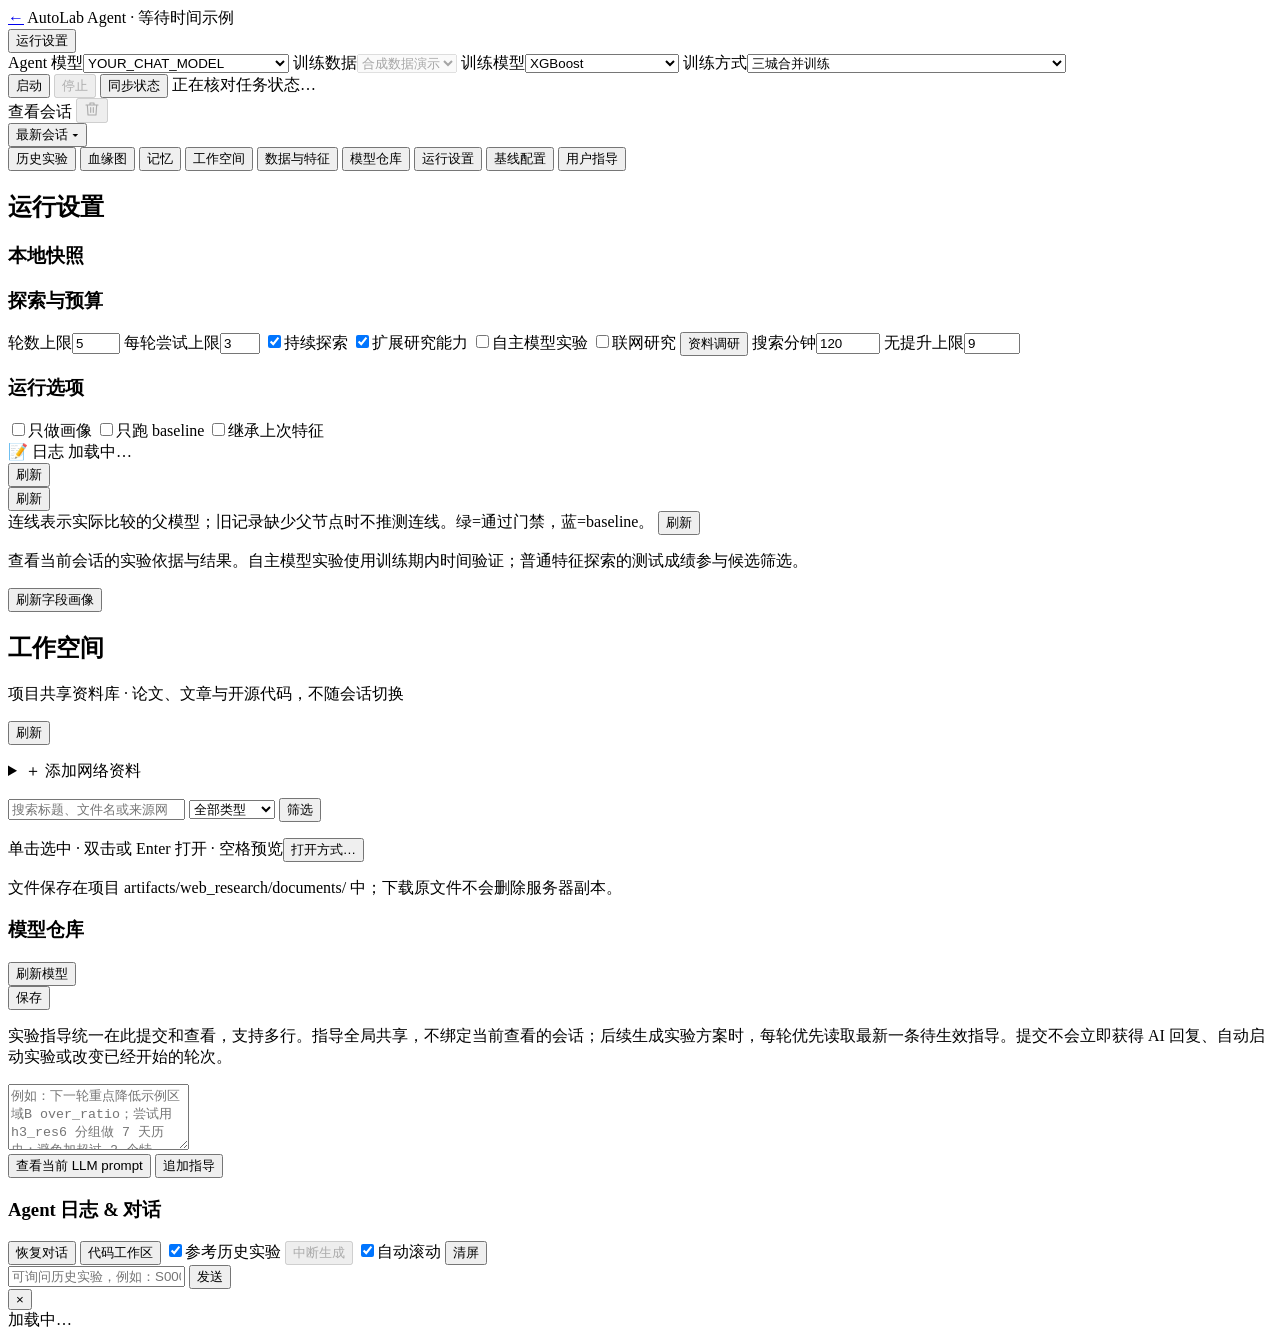
==== commit d2c0820d: "Generalize AutoLab Agent with configurable model experiments and lineage workbench" ====
--- a/webui/static/index.html
+++ b/webui/static/index.html
@@ -2,14 +2,15 @@
 <html lang="zh-CN">
 <head>
   <meta charset="UTF-8">
-  <title>ETS Agent 控制台</title>
+  <base href="/">
+  <title>等待时间示例 · AutoLab Agent</title>
   <link rel="stylesheet" href="styles.css">
 </head>
 <body>
   <header>
     <div class="brand">
-      <span class="logo">◆</span>
-      <span class="title">ETS模型训练agent</span>
+      <a class="logo" href="/" title="返回通用实验工作台">←</a>
+      <span class="title">AutoLab Agent · 等待时间示例</span>
     </div>
       <button id="btn-run-settings" type="button">运行设置</button>
     <div class="run-panel primary-selectors">
--- a/webui/static/styles.css
+++ b/webui/static/styles.css
@@ -1,4 +1,4 @@
-/* ETS Agent 控制台 - 浅色简约主题 */
+/* AutoLab Agent 控制台 - 浅色简约主题 */
 :root {
   --bg: #f5f7fa;
   --bg-elev: #ffffff;
